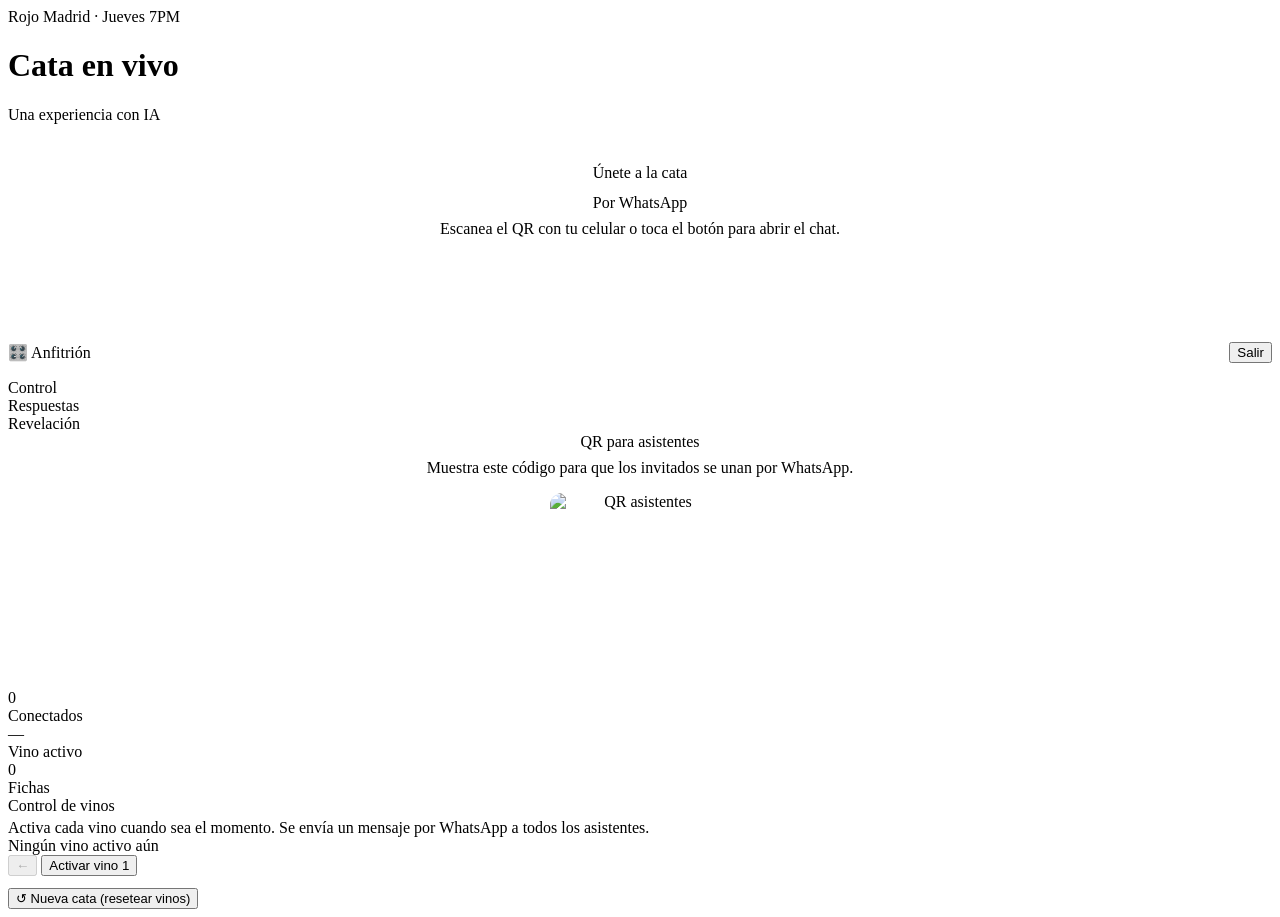
==== public/index.html @ 4413c032 "cata de vinos" ====
<!DOCTYPE html>
<html lang="es">
<head>
  <meta charset="UTF-8">
  <meta name="viewport" content="width=device-width, initial-scale=1.0">
  <title>Cata en vivo · Rojo Madrid</title>
  <link href="https://fonts.googleapis.com/css2?family=Cormorant+Garamond:ital,wght@0,300;0,400;0,600;1,300;1,400&family=DM+Sans:wght@300;400;500&display=swap" rel="stylesheet">
  <link rel="stylesheet" href="/css/styles.css">
</head>
<body>

<div class="app">

  <!-- HEADER -->
  <div class="app-header">
    <div class="eyebrow">Rojo Madrid · Jueves 7PM</div>
    <h1>Cata en vivo</h1>
    <div class="subtitle">Una experiencia con IA</div>
  </div>

  <!-- ──────────────── PANTALLA DE UNIÓN (asistentes sin ?host) ──────────────── -->
  <div id="screen-join" class="screen active">

    <!-- Paso 1: unirse al sandbox (solo si está configurado) -->
    <div id="join-step1" style="display:none;" class="card" style="text-align:center;">
      <div class="eyebrow" style="margin-bottom:0.5rem;">Paso 1 · Solo la primera vez</div>
      <div class="card-title" style="margin-bottom:0.5rem;">Activa el chat</div>
      <div class="card-subtitle">Escanea este QR o toca el botón para enviar el código de activación a WhatsApp.</div>
      <img id="join-qr1" src="" alt="QR activación" style="width:160px;height:160px;margin:0.75rem auto;display:block;border-radius:12px;">
      <div style="font-size:13px;color:var(--muted);margin-bottom:1rem;">
        Mensaje: <strong id="join-word" style="color:var(--ink);"></strong>
      </div>
      <a id="join-link1" href="#" target="_blank" class="btn btn-primary" style="text-decoration:none;margin-bottom:0;">
        Activar en WhatsApp →
      </a>
    </div>

    <!-- Paso 2: unirse a la cata -->
    <div class="card" style="text-align:center;padding:2.5rem 1.75rem;">
      <div id="join-step-label" class="eyebrow" style="margin-bottom:0.75rem;">Únete a la cata</div>
      <div class="card-title" style="margin-bottom:0.5rem;">Por WhatsApp</div>
      <div class="card-subtitle">Escanea el QR con tu celular o toca el botón para abrir el chat.</div>

      <div id="join-loading" style="padding:2rem 0;color:var(--muted);font-size:14px;">
        <span class="spinner" style="border-color:var(--border);border-top-color:var(--gold);width:20px;height:20px;"></span>
      </div>

      <img id="wa-qr" src="" alt="QR WhatsApp" style="display:none;width:200px;height:200px;margin:0 auto 1.25rem;border-radius:12px;">

      <a id="wa-link" href="#" target="_blank" class="btn btn-primary" style="display:none;text-decoration:none;margin-bottom:0;">
        🍷 Abrir WhatsApp
      </a>
    </div>

  </div>

  <!-- ──────────────── PANEL ANFITRIÓN ──────────────── -->
  <div id="screen-host" class="screen">
    <div style="display:flex;align-items:center;justify-content:space-between;margin-bottom:1rem;">
      <span class="badge badge-host">🎛️ Anfitrión</span>
      <button class="btn btn-sm" onclick="window.location.href='/'">Salir</button>
    </div>

    <div class="tabs">
      <div class="tab active" id="tab-ctrl"   onclick="switchTab('ctrl')">Control</div>
      <div class="tab"        id="tab-resp"   onclick="switchTab('resp')">Respuestas</div>
      <div class="tab"        id="tab-reveal" onclick="switchTab('reveal')">Revelación</div>
    </div>

    <!-- ── Tab: Control ── -->
    <div id="panel-ctrl">

      <!-- QR para asistentes -->
      <div class="card" style="text-align:center;">
        <div class="eyebrow" style="margin-bottom:0.5rem;">QR para asistentes</div>
        <div class="card-subtitle" style="margin-bottom:1rem;">Muestra este código para que los invitados se unan por WhatsApp.</div>
        <img id="host-wa-qr" src="" alt="QR asistentes" style="width:180px;height:180px;margin:0 auto 1rem;display:block;border-radius:12px;background:var(--cream-dark);">
        <a id="host-wa-link" href="#" target="_blank" style="font-size:12px;color:var(--muted);word-break:break-all;display:block;margin-bottom:0.25rem;"></a>
      </div>

      <!-- Métricas -->
      <div class="metrics">
        <div class="metric">
          <div class="metric-val" id="m-guests">0</div>
          <div class="metric-label">Conectados</div>
        </div>
        <div class="metric">
          <div class="metric-val" id="m-wine">—</div>
          <div class="metric-label">Vino activo</div>
        </div>
        <div class="metric">
          <div class="metric-val" id="m-resp">0</div>
          <div class="metric-label">Fichas</div>
        </div>
      </div>

      <!-- Control de vinos -->
      <div class="card">
        <div class="card-title" style="margin-bottom:0.25rem;">Control de vinos</div>
        <div class="card-subtitle">Activa cada vino cuando sea el momento. Se envía un mensaje por WhatsApp a todos los asistentes.</div>
        <div class="status-bar" id="host-status-bar">
          <span class="dot dot-waiting"></span>
          <span>Ningún vino activo aún</span>
        </div>
        <div class="btn-row">
          <button class="btn btn-icon" onclick="prevWine()" id="btn-prev" disabled>←</button>
          <button class="btn btn-primary" onclick="nextWine()" id="btn-next">Activar vino 1</button>
        </div>
        <div style="margin-top:0.75rem;">
          <button class="btn" onclick="resetCata()" style="font-size:13px;color:var(--muted);">↺ Nueva cata (resetear vinos)</button>
        </div>
      </div>
    </div>

    <!-- ── Tab: Respuestas ── -->
    <div id="panel-resp" style="display:none;">
      <div class="card">
        <div class="card-title" style="margin-bottom:1rem;">Respuestas en tiempo real</div>
        <div id="host-responses-list">
          <p style="font-size:14px;color:var(--muted);">Las respuestas aparecerán aquí a medida que lleguen por WhatsApp.</p>
        </div>
      </div>
    </div>

    <!-- ── Tab: Revelación ── -->
    <div id="panel-reveal" style="display:none;">
      <div class="card text-center">
        <div class="eyebrow" style="margin-bottom:0.5rem;">Lo que pasó esta noche</div>
        <div class="card-title" style="font-size:26px;margin-bottom:0.25rem;">Automatización en acción</div>
        <div class="card-subtitle mb-0">Todo esto ocurrió mientras disfrutaban la cata.</div>
      </div>
      <div class="metrics">
        <div class="metric">
          <div class="metric-val" id="r-guests">0</div>
          <div class="metric-label">Asistentes</div>
        </div>
        <div class="metric">
          <div class="metric-val" id="r-wines">—</div>
          <div class="metric-label">Vinos</div>
        </div>
        <div class="metric">
          <div class="metric-val" id="r-fichas">0</div>
          <div class="metric-label">Fichas IA</div>
        </div>
      </div>
      <div class="card">
        <div class="card-title" style="margin-bottom:1rem;">Fichas generadas esta noche</div>
        <div id="reveal-list">
          <p style="font-size:14px;color:var(--muted);">Aún no hay respuestas registradas.</p>
        </div>
      </div>
    </div>

  </div><!-- /#screen-host -->

</div><!-- /.app -->

<div class="toast" id="toast"></div>

<script type="module" src="/js/app.js"></script>
</body>
</html>
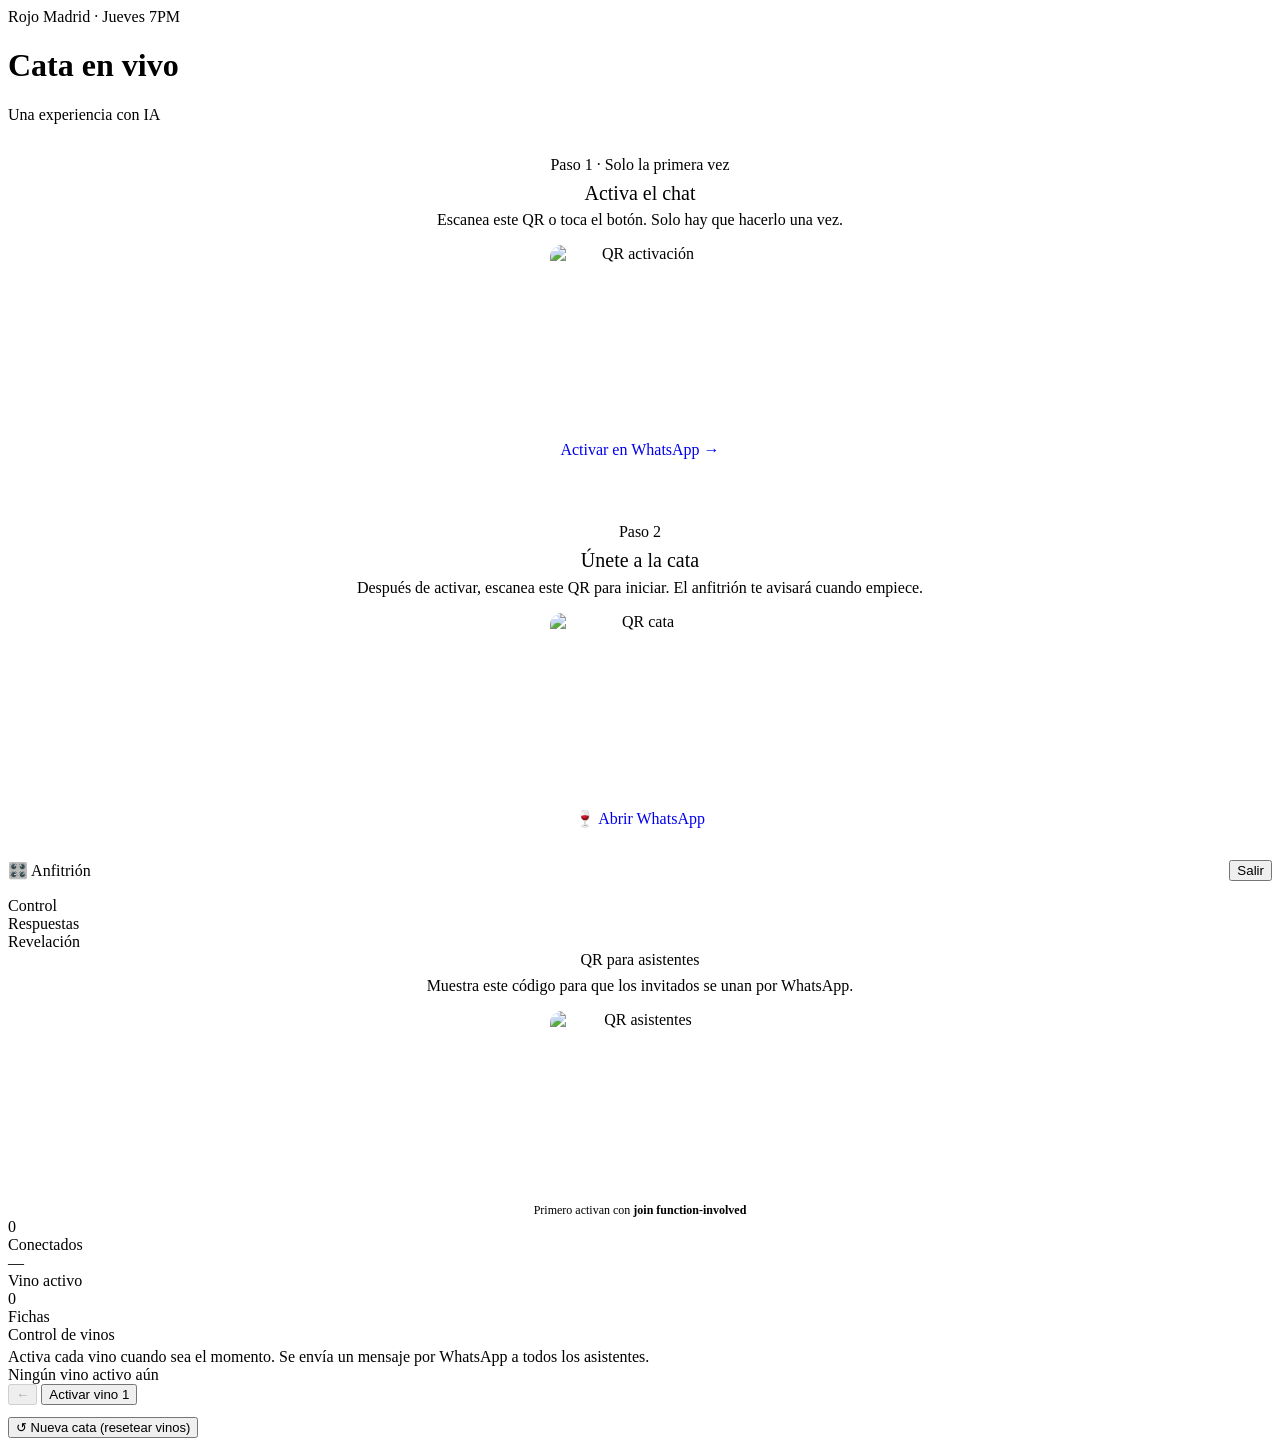
==== commit 5100df69: "fix" ====
--- a/public/index.html
+++ b/public/index.html
@@ -21,33 +21,42 @@
   <!-- ──────────────── PANTALLA DE UNIÓN (asistentes sin ?host) ──────────────── -->
   <div id="screen-join" class="screen active">
 
-    <!-- Paso 1: unirse al sandbox (solo si está configurado) -->
-    <div id="join-step1" style="display:none;" class="card" style="text-align:center;">
+    <!-- Paso 1: activar sandbox -->
+    <div class="card" style="text-align:center;padding:2rem 1.75rem;">
       <div class="eyebrow" style="margin-bottom:0.5rem;">Paso 1 · Solo la primera vez</div>
-      <div class="card-title" style="margin-bottom:0.5rem;">Activa el chat</div>
-      <div class="card-subtitle">Escanea este QR o toca el botón para enviar el código de activación a WhatsApp.</div>
-      <img id="join-qr1" src="" alt="QR activación" style="width:160px;height:160px;margin:0.75rem auto;display:block;border-radius:12px;">
-      <div style="font-size:13px;color:var(--muted);margin-bottom:1rem;">
-        Mensaje: <strong id="join-word" style="color:var(--ink);"></strong>
+      <div class="card-title" style="font-size:20px;margin-bottom:0.4rem;">Activa el chat</div>
+      <div class="card-subtitle" style="margin-bottom:1rem;">
+        Escanea este QR o toca el botón. Solo hay que hacerlo una vez.
       </div>
-      <a id="join-link1" href="#" target="_blank" class="btn btn-primary" style="text-decoration:none;margin-bottom:0;">
+      <img
+        src="https://api.qrserver.com/v1/create-qr-code/?size=180x180&data=https%3A%2F%2Fwa.me%2F14155238886%3Ftext%3Djoin%20function-involved"
+        alt="QR activación"
+        style="width:180px;height:180px;margin:0 auto 1rem;display:block;border-radius:12px;">
+      <a
+        href="https://wa.me/14155238886?text=join%20function-involved"
+        target="_blank"
+        class="btn btn-primary"
+        style="text-decoration:none;">
         Activar en WhatsApp →
       </a>
     </div>
 
     <!-- Paso 2: unirse a la cata -->
-    <div class="card" style="text-align:center;padding:2.5rem 1.75rem;">
-      <div id="join-step-label" class="eyebrow" style="margin-bottom:0.75rem;">Únete a la cata</div>
-      <div class="card-title" style="margin-bottom:0.5rem;">Por WhatsApp</div>
-      <div class="card-subtitle">Escanea el QR con tu celular o toca el botón para abrir el chat.</div>
-
-      <div id="join-loading" style="padding:2rem 0;color:var(--muted);font-size:14px;">
-        <span class="spinner" style="border-color:var(--border);border-top-color:var(--gold);width:20px;height:20px;"></span>
+    <div class="card" style="text-align:center;padding:2rem 1.75rem;">
+      <div class="eyebrow" style="margin-bottom:0.5rem;">Paso 2</div>
+      <div class="card-title" style="font-size:20px;margin-bottom:0.4rem;">Únete a la cata</div>
+      <div class="card-subtitle" style="margin-bottom:1rem;">
+        Después de activar, escanea este QR para iniciar. El anfitrión te avisará cuando empiece.
       </div>
-
-      <img id="wa-qr" src="" alt="QR WhatsApp" style="display:none;width:200px;height:200px;margin:0 auto 1.25rem;border-radius:12px;">
-
-      <a id="wa-link" href="#" target="_blank" class="btn btn-primary" style="display:none;text-decoration:none;margin-bottom:0;">
+      <img
+        src="https://api.qrserver.com/v1/create-qr-code/?size=180x180&data=https%3A%2F%2Fwa.me%2F14155238886%3Ftext%3DHola%2C%20quiero%20participar%20en%20la%20cata%20%F0%9F%8D%B7"
+        alt="QR cata"
+        style="width:180px;height:180px;margin:0 auto 1rem;display:block;border-radius:12px;">
+      <a
+        href="https://wa.me/14155238886?text=Hola%2C%20quiero%20participar%20en%20la%20cata%20%F0%9F%8D%B7"
+        target="_blank"
+        class="btn btn-primary"
+        style="text-decoration:none;">
         🍷 Abrir WhatsApp
       </a>
     </div>
@@ -74,8 +83,13 @@
       <div class="card" style="text-align:center;">
         <div class="eyebrow" style="margin-bottom:0.5rem;">QR para asistentes</div>
         <div class="card-subtitle" style="margin-bottom:1rem;">Muestra este código para que los invitados se unan por WhatsApp.</div>
-        <img id="host-wa-qr" src="" alt="QR asistentes" style="width:180px;height:180px;margin:0 auto 1rem;display:block;border-radius:12px;background:var(--cream-dark);">
-        <a id="host-wa-link" href="#" target="_blank" style="font-size:12px;color:var(--muted);word-break:break-all;display:block;margin-bottom:0.25rem;"></a>
+        <img
+          src="https://api.qrserver.com/v1/create-qr-code/?size=180x180&data=https%3A%2F%2Fwa.me%2F14155238886%3Ftext%3Djoin%20function-involved"
+          alt="QR asistentes"
+          style="width:180px;height:180px;margin:0 auto 0.75rem;display:block;border-radius:12px;">
+        <div style="font-size:12px;color:var(--muted);">
+          Primero activan con <strong style="color:var(--ink);">join function-involved</strong>
+        </div>
       </div>
 
       <!-- Métricas -->
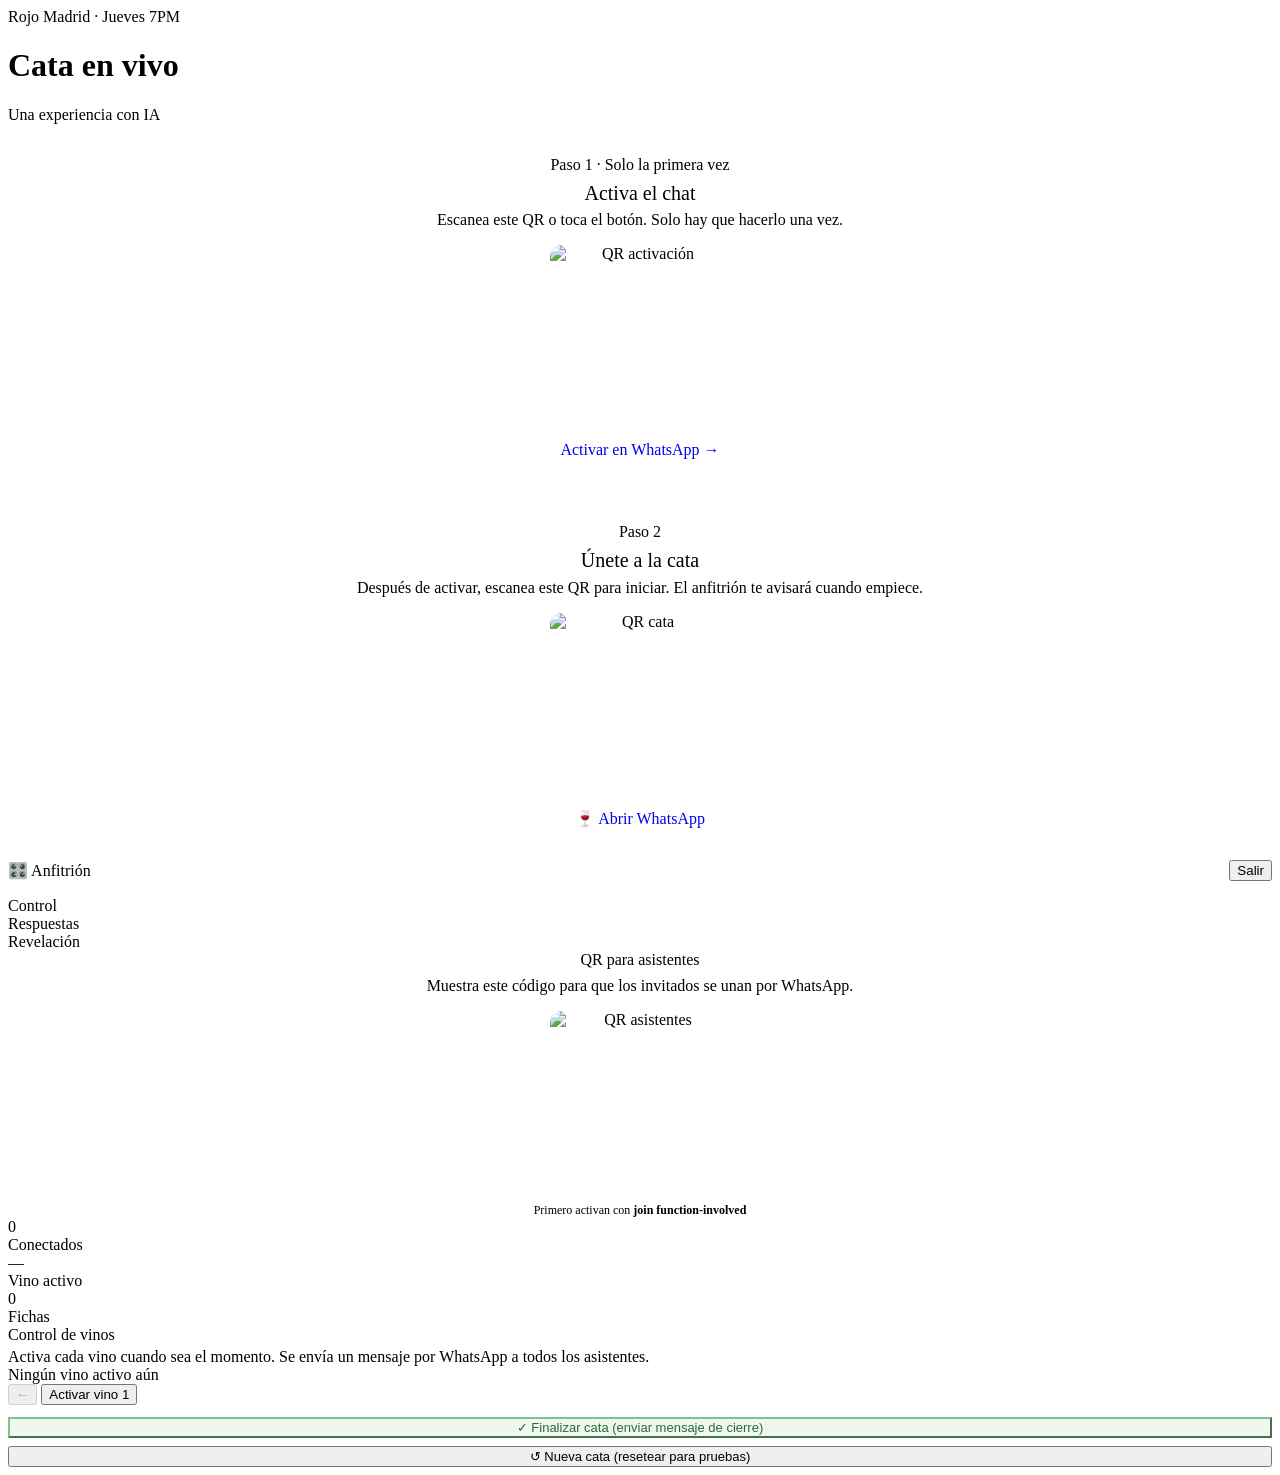
==== commit 5ebc9852: "feat: finalizar cata + sends en paralelo" ====
--- a/public/index.html
+++ b/public/index.html
@@ -120,8 +120,13 @@
           <button class="btn btn-icon" onclick="prevWine()" id="btn-prev" disabled>←</button>
           <button class="btn btn-primary" onclick="nextWine()" id="btn-next">Activar vino 1</button>
         </div>
-        <div style="margin-top:0.75rem;">
-          <button class="btn" onclick="resetCata()" style="font-size:13px;color:var(--muted);">↺ Nueva cata (resetear vinos)</button>
+        <div style="margin-top:0.75rem;display:flex;flex-direction:column;gap:8px;">
+          <button class="btn" onclick="finalizarCata()" style="font-size:13px;background:#EFF7F0;color:#2A6B35;border-color:#7CC48A;">
+            ✓ Finalizar cata (enviar mensaje de cierre)
+          </button>
+          <button class="btn" onclick="resetCata()" style="font-size:13px;color:var(--muted);">
+            ↺ Nueva cata (resetear para pruebas)
+          </button>
         </div>
       </div>
     </div>
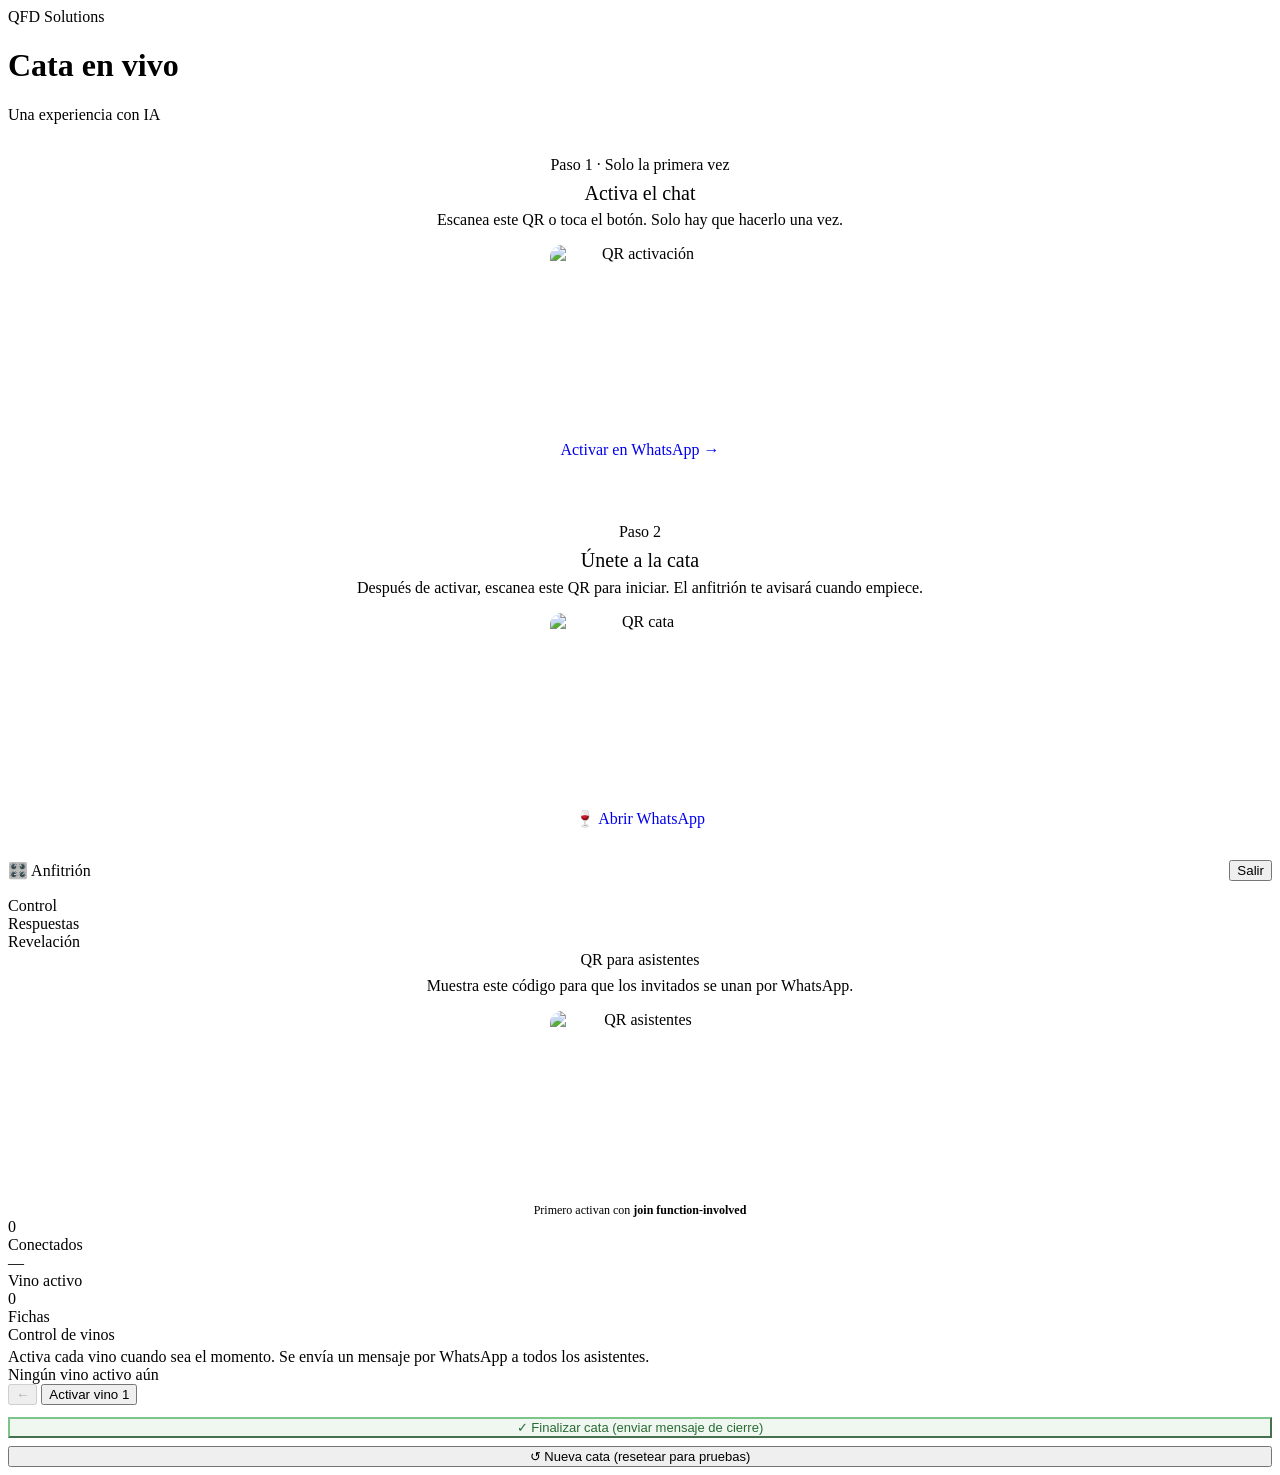
==== commit 40710f5b: "Rebrand a QFD Solutions, recomendaciones finales por Groq en lotes, timeout 60s - Quita referencias " ====
--- a/public/index.html
+++ b/public/index.html
@@ -3,7 +3,7 @@
 <head>
   <meta charset="UTF-8">
   <meta name="viewport" content="width=device-width, initial-scale=1.0">
-  <title>Cata en vivo · Rojo Madrid</title>
+  <title>Cata de Vinos · QFD Solutions</title>
   <link href="https://fonts.googleapis.com/css2?family=Cormorant+Garamond:ital,wght@0,300;0,400;0,600;1,300;1,400&family=DM+Sans:wght@300;400;500&display=swap" rel="stylesheet">
   <link rel="stylesheet" href="/css/styles.css">
 </head>
@@ -13,7 +13,7 @@
 
   <!-- HEADER -->
   <div class="app-header">
-    <div class="eyebrow">Rojo Madrid · Jueves 7PM</div>
+    <div class="eyebrow">QFD Solutions</div>
     <h1>Cata en vivo</h1>
     <div class="subtitle">Una experiencia con IA</div>
   </div>
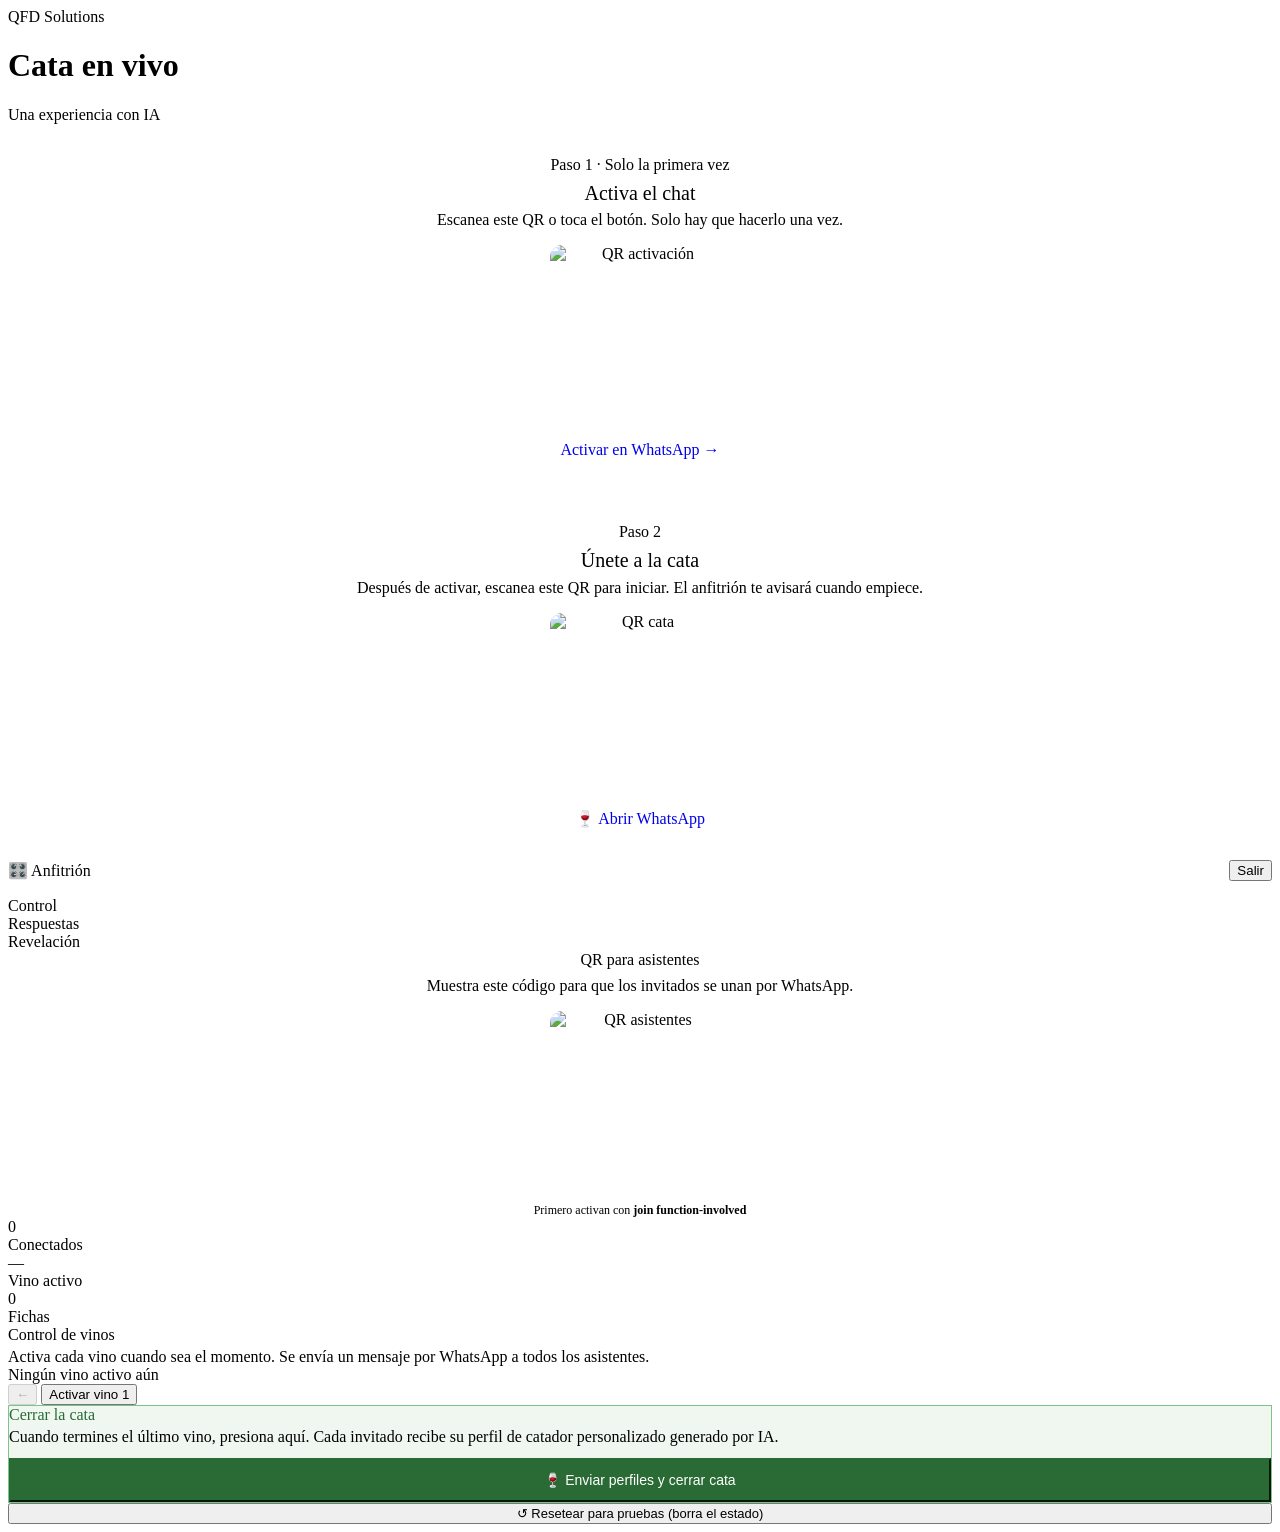
==== commit 5f7b82b1: "Fix botón Finalizar y manejo de skip de vino - Botón Finalizar ahora es card propia verde y prominen" ====
--- a/public/index.html
+++ b/public/index.html
@@ -120,15 +120,26 @@
           <button class="btn btn-icon" onclick="prevWine()" id="btn-prev" disabled>←</button>
           <button class="btn btn-primary" onclick="nextWine()" id="btn-next">Activar vino 1</button>
         </div>
-        <div style="margin-top:0.75rem;display:flex;flex-direction:column;gap:8px;">
-          <button class="btn" onclick="finalizarCata()" style="font-size:13px;background:#EFF7F0;color:#2A6B35;border-color:#7CC48A;">
-            ✓ Finalizar cata (enviar mensaje de cierre)
-          </button>
-          <button class="btn" onclick="resetCata()" style="font-size:13px;color:var(--muted);">
-            ↺ Nueva cata (resetear para pruebas)
-          </button>
+      </div>
+
+      <!-- Finalizar / Resetear -->
+      <div class="card" style="border:1.5px solid #7CC48A;background:#EFF7F0;">
+        <div class="card-title" style="margin-bottom:0.25rem;color:#2A6B35;">Cerrar la cata</div>
+        <div class="card-subtitle" style="margin-bottom:0.75rem;">
+          Cuando termines el último vino, presiona aquí. Cada invitado recibe su perfil de catador personalizado generado por IA.
         </div>
+        <button class="btn" onclick="finalizarCata()" id="btn-finalize"
+          style="width:100%;font-size:14px;font-weight:500;background:#2A6B35;color:#fff;border-color:#2A6B35;padding:12px;">
+          🍷 Enviar perfiles y cerrar cata
+        </button>
       </div>
+
+      <div class="card" style="background:transparent;border-color:var(--border);">
+        <button class="btn" onclick="resetCata()" style="width:100%;font-size:13px;color:var(--muted);">
+          ↺ Resetear para pruebas (borra el estado)
+        </button>
+      </div>
+
     </div>
 
     <!-- ── Tab: Respuestas ── -->
